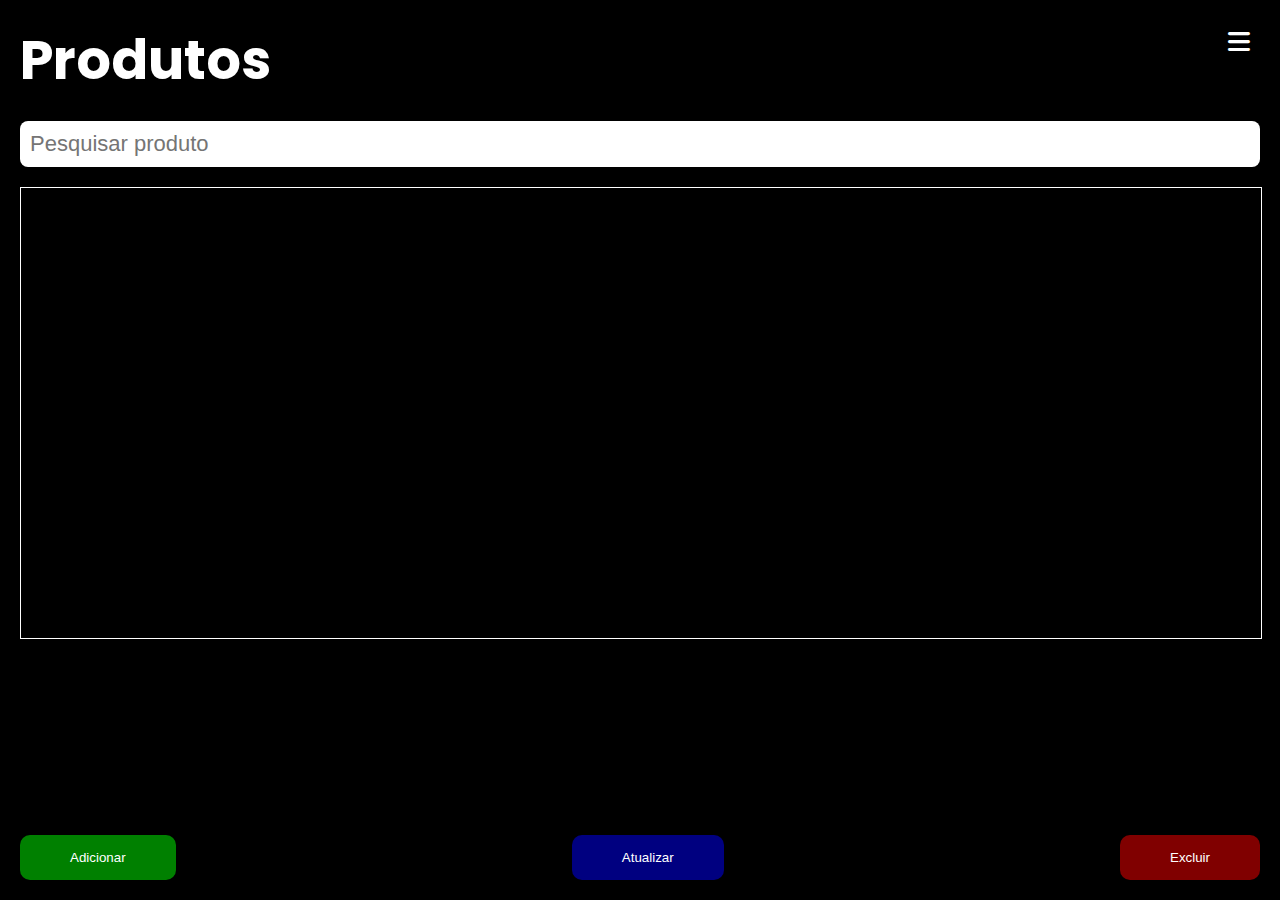
==== index.html @ 8ee1a20c "dashboard final version" ====
<!DOCTYPE html>
<html lang="pt-BR">
<head>
    <meta charset="UTF-8">
    <meta name="viewport" content="width=device-width, initial-scale=1.0">
    <title>Dashboard de Produtos</title>
    <link rel="stylesheet" href="style.css">
    <link rel="stylesheet" href="https://cdnjs.cloudflare.com/ajax/libs/font-awesome/6.4.2/css/all.min.css">
</head>
<body>
    <div class="container">
        <div class="openAside">
            <input type="checkbox" name="" id="openInputCheck">
            <label for="openInputCheck"><i class="fa fa-bars" id="openAsideBar"></i></label>
        </div>
        <aside class="sidebar">
            <div>
                <div class="logo">Logo do projeto</div>
                <nav>
                    <a href="#">Produto</a>
                </nav>
                <button class="exit-button">Sair</button>
            </div>
        </aside>
        <div class="asideblur"></div>
        <main class="main-content">
            <div>
                <header>
                    <h1>Produtos</h1>
                </header>
                <section>
                    <form>
                        <input type="search" class="search" placeholder="Pesquisar produto" onkeyup="searchProduct()">
                    </form>
                </section>
                <section id="product-list">
                </section>
            </div>
            <div>
                <footer class="actions">
                    <button class="add-button" onclick="addButton()">Adicionar</button>
                    <button class="update-button" onclick="editar()">Atualizar</button>
                    <button class="delete-button" onclick="excluir()">Excluir</button>
                </footer>
            </div>
        </main>
    </div>
    <div id="add-product-continer">
        <div class="add-product">
            <div id="add-close">
                <i class="fa fa-close"></i>
            </div>
            <h1 id="addtitle">Adicionar Produto</h1>
            <form id="productForm">
                <input type="text" id="productName" placeholder="Nome do Produto" />
                <input type="text" id="productPhrase" placeholder="Frase de efeito" maxlength="27">
                <input type="number" id="productPrice" placeholder="Preço" />
                <input type="url" id="productImage" placeholder="Link da imagem">
                <button type="button" id="addProductButton" onclick="addProduct()">Add</button>
            </form>
        </div>
    </div>
</body>
<script src="main.js"></script>
<script src="maintwo.js"></script>
</html>
---- style.css ----
@import url('https://fonts.googleapis.com/css2?family=Poppins:ital,wght@0,100;0,200;0,300;0,400;0,500;0,600;0,700;0,800;0,900;1,100;1,200;1,300;1,400;1,500;1,600;1,700;1,800;1,900&display=swap');

body {
    position: relative;
    margin: 0 auto;
    font-family: "Poppins", sans-serif;
    background-color: #000000;
    color: #fff;
    overflow: hidden;

    @media (max-width: 1000px) {
        .product-card {
            margin: 7px;
        }
        .main-content {
            padding-left: 5px;
            padding-right: 5px;
        }
    }
}

.container {
    display: flex;
    height: 100vh;
}

#openInputCheck {
    display: none;
}

#openAsideBar {
    position: absolute;
    top: 30px;
    right: 30px;
    font-size: 25px;
    cursor: pointer;

    &:hover {
        color: aqua;
        transition: 0.1s ease;
    }
}

.sidebar {
    position: absolute;
    z-index: 50;
    width: 200px;
    border-right: solid 1px white;
    box-shadow: 100vh 0 10px red;
    height: 120%;
    background-color: #2e2e2e;
    padding: 20px;
    display: none;
    flex-direction: column;
    justify-content: space-between;
}

.asideblur {
    display: none;
    position: absolute;
    z-index:25;
    width: 100%;
    height: 100%;
    backdrop-filter: blur(3px);
}

.logo {
    font-size: 18px;
    margin-bottom: 30px;
}

nav{
    margin-bottom: 20px;
    font-size: 22px;
}

nav a {
    display: inline-block;
    width: 80%;
    background-color: #141414;
    color: white;
    text-decoration: none;
    padding: 10px;
    border-radius: 15px;
    
}

.exit-button {
    position: absolute;
    background-color: #800000;
    width: 75%;
    color: white;
    border: none;
    border-radius: 10px;
    padding: 10px;
    cursor: pointer;
    font-size: 22px;
    bottom: 20px;
}

main {
    display: flex;
    flex-direction: column;
    justify-content: space-between;
}

.main-content {
    flex: 1;
    padding: 20px;
    background-color: #000000;
}

header h1 {
    font-size: 54px;
    margin-bottom: 20px;
    margin-top: 0;
}

.search {
    width: 100%;
    padding: 10px;
    margin-bottom: 20px;
    border: none;
    border-radius: 8px;
    font-size: 22px;
}

#product-list {
    border: solid 1px white;
    width: 100%;
    height: 450px;
    overflow-y: scroll;
    display: flex;
    flex-wrap: wrap;
}

.actions {
    margin-top: auto;
    margin-bottom: 0;
    display: flex;
    justify-content: space-between;
    font-size: 22px;
}

.add-button {
    background-color: #008000;
    color: white;
    padding: 15px 50px;
    border: none;
    border-radius: 10px;
    cursor: pointer;
}

.update-button {
    background-color: #000080;
    color: white;
    padding: 15px 50px;
    border: none;
    border-radius: 10px;
    cursor: pointer;
}

.delete-button {
    background-color: #800000;
    color: white;
    padding: 15px 50px;
    border: none;
    border-radius: 10px;
    cursor: pointer;
}

#add-product-continer {
    display: none;
    backdrop-filter: blur(3px);
    top: 0;
    align-items: center;
    justify-content: center;
    width: 100%;
    height: 100vh;
    z-index: 100;
    position: absolute;
}

.add-product {
    position: relative;
    display: flex;
    flex-direction: column;
    background-color: black;
    width: 500px;
    height: 500px;
    border: solid 1px white;
    align-items: center;
    justify-content: center;

    button {
        width: 300px;
        height: 35px;
        border-radius: 10px;
        background-color: blue;
        border: none;
    }
}

#productForm {
    display: flex;
    flex-direction: column;
    align-items: center;
    height: 300px;
    justify-content: space-between;

    input {
        width: 300px;
        height: 35px;
        border-radius: 10px;
        box-sizing: border-box;
        padding-left: 10px;
    }
}

.product-card{
    position: relative;
    padding: 10px;
    margin: 10px;
    width: 200px;
    height: 390px;
    text-align: center;
    border-radius: 10px;
    box-shadow: 0 0 10px white;

    h1, h2, h3 {
        margin: 0;
    }
}

.product-del {
    position: absolute;
    top: 0;
    display: none;
    z-index: 100;
    width: 100%;
    height: 100%;
    backdrop-filter: blur(2px);
    align-items: center;
}

.delThisProduct {
    width: 150px;
    height: 30px;
    border-radius: 10px;
    background-color: red;
    margin-left: 27px;
    cursor: pointer;
}

.product-edit {
    position: absolute;
    top: 0;
    display: none;
    z-index: 100;
    width: 100%;
    height: 100%;
    backdrop-filter: blur(2px);
    align-items: center;
}

.editThisProduct {
    width: 150px;
    height: 30px;
    border-radius: 10px;
    background-color: blue;
    margin-left: 27px;
    cursor: pointer;
}

#add-close {
    position: absolute;
    display: flex;
    align-items: end;
    width: 30px;
    height: 30px;
    top: 10px;
    right: 0;
    font-size: 30px;
    cursor: pointer;
}

.buttonMore {
    width: 90px;
    height: 35px;
    margin-right: 20px;
    background-color: rgb(32, 32, 255);
    border: none;
    border-radius: 17px;
    color: #fff;
    cursor: pointer;
}

#product-image {
    max-width: 200px;
    max-height: 200px;
}

#product-info {
    position: absolute;
    bottom: 10px;
}

#phrase {
    color: lightgray;
}

a {
    text-decoration: none;
    color: blue;
}
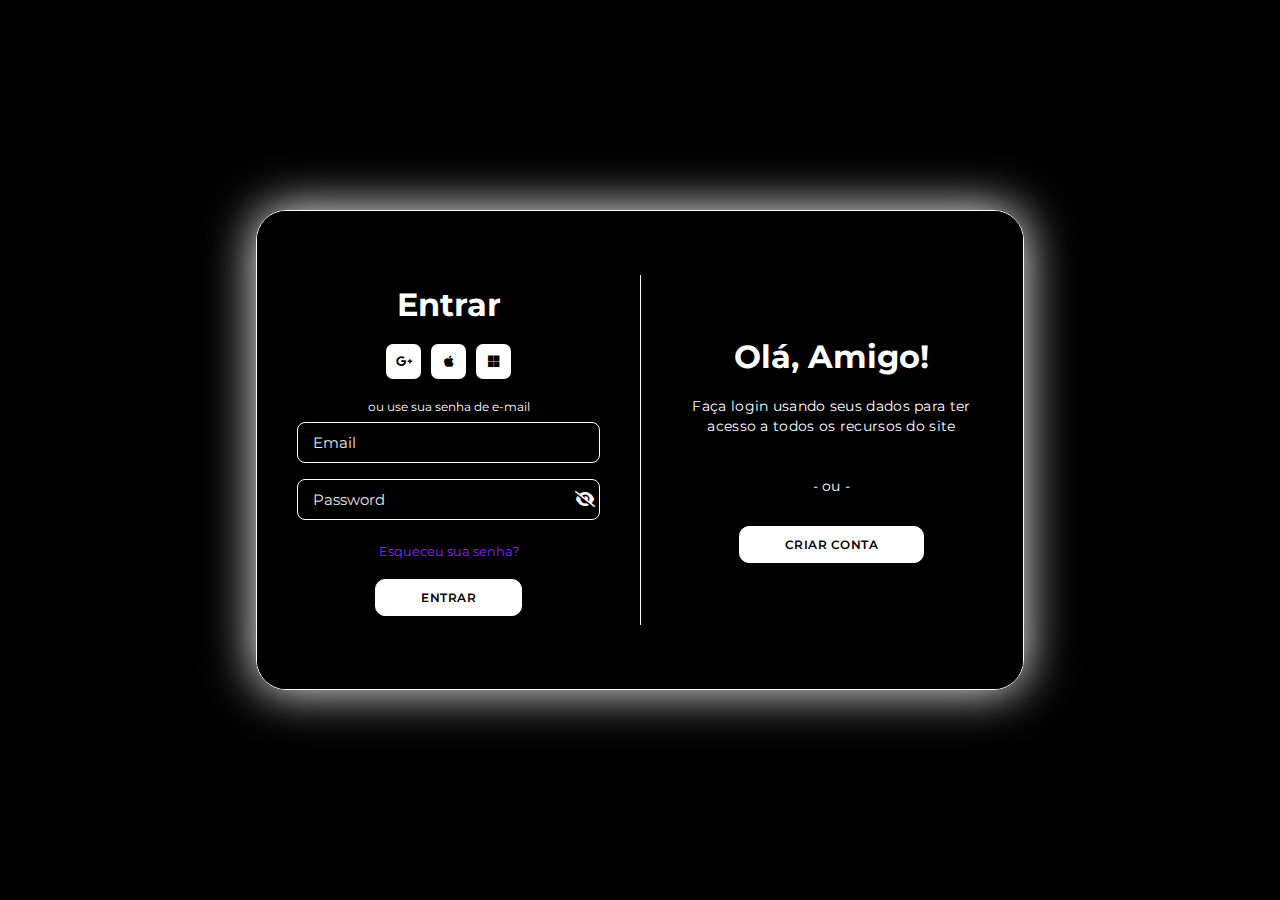
==== commit c97d9dd2: "Merge 3d1a7fbc37c096826421ec05534f76042e7781bb into c6b83d5810ca4e27edc4f514199e1f1f30f6797e" ====
--- a/index.html
+++ b/index.html
@@ -1,66 +1,91 @@
 <!DOCTYPE html>
-<html lang="pt-BR">
+<html lang="pt-br">
 <head>
     <meta charset="UTF-8">
+    <meta http-equiv="X-UA-Compatible" content="IE=edge">
     <meta name="viewport" content="width=device-width, initial-scale=1.0">
-    <title>Dashboard de Produtos</title>
-    <link rel="stylesheet" href="style.css">
     <link rel="stylesheet" href="https://cdnjs.cloudflare.com/ajax/libs/font-awesome/6.4.2/css/all.min.css">
+    <link rel="stylesheet" href="./src/style/style.css">
+    <link rel="icon" href="icon/icon.svg" type="image/x-icon">
+    <link rel="stylesheet" href="https://cdnjs.cloudflare.com/ajax/libs/font-awesome/6.4.2/css/all.min.css">
+    <title>Pagina de Login Moderna</title>
 </head>
 <body>
-    <div class="container">
-        <div class="openAside">
-            <input type="checkbox" name="" id="openInputCheck">
-            <label for="openInputCheck"><i class="fa fa-bars" id="openAsideBar"></i></label>
-        </div>
-        <aside class="sidebar">
-            <div>
-                <div class="logo">Logo do projeto</div>
-                <nav>
-                    <a href="#">Produto</a>
-                </nav>
-                <button class="exit-button">Sair</button>
-            </div>
-        </aside>
-        <div class="asideblur"></div>
-        <main class="main-content">
-            <div>
-                <header>
-                    <h1>Produtos</h1>
-                </header>
-                <section>
-                    <form>
-                        <input type="search" class="search" placeholder="Pesquisar produto" onkeyup="searchProduct()">
-                    </form>
-                </section>
-                <section id="product-list">
-                </section>
-            </div>
-            <div>
-                <footer class="actions">
-                    <button class="add-button" onclick="addButton()">Adicionar</button>
-                    <button class="update-button" onclick="editar()">Atualizar</button>
-                    <button class="delete-button" onclick="excluir()">Excluir</button>
-                </footer>
-            </div>
-        </main>
-    </div>
-    <div id="add-product-continer">
-        <div class="add-product">
-            <div id="add-close">
-                <i class="fa fa-close"></i>
-            </div>
-            <h1 id="addtitle">Adicionar Produto</h1>
-            <form id="productForm">
-                <input type="text" id="productName" placeholder="Nome do Produto" />
-                <input type="text" id="productPhrase" placeholder="Frase de efeito" maxlength="27">
-                <input type="number" id="productPrice" placeholder="Preço" />
-                <input type="url" id="productImage" placeholder="Link da imagem">
-                <button type="button" id="addProductButton" onclick="addProduct()">Add</button>
+    <div class="lineCenter"></div>
+    <div class="container" id="container">
+        <div class="form-container sign-up" id="sign-up">
+            <form>
+                <h1>Criar conta</h1>
+                <div class="social-icons">
+                    <a href="#" class="icon">
+                        <i class="fa-brands fa-google-plus-g"></i>
+                    </a>
+                    <a href="#" class="icon"><i class="fa-brands fa-apple"></i></a>
+                    <a href="#" class="icon">
+                        <i class="fa-brands fa-microsoft"></i>
+                    </a>
+                </div>
+                <span> ou use seu e-mail para cadastro </span>
+                <input type="text" 
+                placeholder="Name" id="name">
+                <input type="email" 
+                placeholder="Email" maxlength="50" id="email">
+                <div class="pass">
+                    <input type="password" 
+                    placeholder="Password" id="password" class="password" maxlength="18">
+                    <input type="checkbox" name="" id="checkview">
+                    <label for="checkview"><i id="magicEye" class="fa fa-eye-slash"></i></label>
+                </div>
+                <button onclick="register(event)">Inscrever-se</button>
+                <a class="phonelink" id="cellviewlink2" href="#">Já tem uma conta?</a>
             </form>
         </div>
-    </div>
+        <div class="form-container sign-in" id="sign-in">
+            <form>
+                <h1>Entrar</h1>
+                <div class="social-icons">
+                    <a href="#" class="icon">
+                        <i class="fa-brands fa-google-plus-g"></i>
+                    </a>
+                    <a href="#" class="icon"><i class="fa-brands fa-apple"></i>
+                    </a>
+                    <a href="" class="icon"><i class="fa-brands fa-microsoft"></i>
+                    </a>
+                </div>
+                <span> ou use sua senha de e-mail </span>
+                <input type="text" 
+                placeholder="Email" id="user">
+                <div class="pass2">
+                    <input type="password" 
+                    placeholder="Password" id="password2">
+                    <input type="checkbox" id="checkview2">
+                    <label for="checkview2"><i id="magicEye2" class="fa fa-eye-slash"></i></label>
+                </div>
+                <a href="./src/subHTML/recovery.html">Esqueceu sua senha?</a>
+                <button onclick="entrar(event)">Entrar</button>
+                <a class="phonelink" id="cellviewlink1" href="#">Não tem uma conta?</a>
+            </form>
+        </div>
+        <div class="toggle-container">
+            <div class="toggle">
+                <div class="toggle-panel toggle-left">
+                    <h1>Bem Vindo!</h1>
+                    <p>Insira seus dados pessoais
+                     para usar todos os recursos do site</p>
+                     <p>- ou -</p>
+                    <button class="hidden" id="login">Entrar</button>
+                </div>
+                <div class="toggle-panel toggle-right">
+                    <h1>Olá, Amigo!</h1>
+                    <p>Faça login usando seus dados
+                     para ter acesso a todos os recursos do site</p>
+                     <p>- ou -</p>
+                    <button class="hidden" id="register">Criar conta</button>
+                </div>
+            </div>
+        </div>
+   </div>
 </body>
-<script src="main.js"></script>
-<script src="maintwo.js"></script>
+<script src="./src/script/script.js"></script>
+<script src="./src/script/connection.js"></script>
 </html>--- a/src/style/style.css
+++ b/src/style/style.css
@@ -0,0 +1,316 @@
+@import url('https://fonts.googleapis.com/css2?family=Montserrat:wght@300;400;500;600;700&display=swap');
+
+*{
+    margin: 0;
+    padding: 0;
+    box-sizing: border-box;
+    font-family: 'Montserrat', sans-serif;
+}
+
+body{
+    background-color: black;
+    overflow: hidden;
+    display: flex;
+    align-items: center;
+    justify-content:center;
+    flex-direction: column;
+    height: 100vh;
+
+    @media (max-width: 700px) {
+        .container {
+            width: 350px;
+            min-width: 250px;
+        }
+
+        form {
+            width: 200%;
+        }
+
+        .lineCenter {
+            display: none;
+        }
+
+        .toggle-container {
+            display: none;
+        }
+
+        .phonelink {
+            display: unset;
+        }
+
+        .sign-in {
+            position: absolute;
+            z-index: 10;
+            opacity: 9;
+        }
+
+        .sign-up {
+            position: absolute;
+            z-index: 5;
+            opacity: 9;
+        }
+    }
+}
+
+.container{
+    border-radius: 30px;
+    position: relative;
+    overflow: hidden;
+    width: 768px;
+    max-width: 100%;
+    min-height: 480px;
+    border: solid 1px white;
+    box-shadow: 0 0px 50px white;
+}
+
+.lineCenter {
+    position: absolute;
+    z-index: 9000;
+    width: 1px;
+    height: 350px;
+    background-color: white;
+}
+
+.phonelink{
+    display: none;
+}
+
+.container p{
+    font-size: 14px;
+    line-height: 20px;
+    letter-spacing: 0.3px;
+    margin: 20px 0;
+}
+
+.container span{
+    font-size: 12px;
+}
+
+.container a{
+    color: blueviolet;
+    font-size: 13px;
+    text-decoration: none;
+    margin: 15px 0 10px;
+}
+
+.container a:hover{
+    color: aqua;
+    transition: 0.2s ease;
+}
+
+.container button{
+    background-color: #fff;
+    color: #000;
+    font-size: 12px;
+    padding: 10px 45px;
+    border: 1px solid white;
+    border-radius: 10px;
+    text-transform: uppercase;
+    font-weight: 600;
+    letter-spacing: 0.5px;
+    margin-top: 10px;
+    cursor: pointer;
+}
+
+.container button:hover {
+    box-shadow: 0 0 15px white;
+    border-color: aqua;
+    transition: 0.1s ease;
+}
+
+.container button:active {
+    background-color: transparent;
+    border-color: #fff;
+    color: white;
+}
+
+.container button.hidden:hover {
+    border-color: aqua;
+    transition: 0.3s ease;
+}
+
+.container form{
+    background-color: black;
+    color: white;
+    display: flex;
+    align-items: center;
+    justify-content: center;
+    text-align: center;
+    flex-direction: column;
+    padding: 0 40px;
+    height: 100%;
+}
+
+.container input{
+    background-color: transparent;
+    border: solid 1px white;
+    margin: 8px 0;
+    padding: 10px 15px;
+    font-size: 15px;
+    border-radius: 8px;
+    width: 100%;
+    outline: none;
+    color: aqua;
+}
+
+.container input:-webkit-autofill {
+  -webkit-text-fill-color: aqua;
+  -webkit-box-shadow: 0 0 0px 30px black inset;
+  border-color: aqua;
+}
+
+.container input::placeholder {
+    color: #e6e6e6;
+}
+
+.container input:hover {
+    transition: 0.3s ease;
+    border-color: aqua;
+    box-shadow: 0 0 15px white;
+}
+
+.container .pass, .pass2 {
+    width: 100%;
+    position: relative;
+}
+
+.container .pass #checkview, #checkview2{
+    display: none;
+}
+
+#magicEye, #magicEye2 {
+    position: absolute;
+    right: 5px;
+    top: 20px;
+}
+
+#magicEye:hover, #magicEye2:hover {
+    color: #70ff63;;
+}
+
+.form-container{
+    position: absolute;
+    top: 0;
+    height: 100%;
+    transition: all 0.6s ease ease-in-out;
+}
+
+.sign-in{
+    left: 0;
+    width: 50%;
+    z-index: 2;
+}
+
+.container.active .sign-in{
+    transform: translateX(100%);
+}
+
+.sign-up{
+    left: 0;
+    width: 50%;
+    opacity: 0;
+    z-index: 1;
+}
+
+.container.active .sign-up{
+    transform: translateX(100%);
+    opacity: 1;
+    z-index: 5;
+    animation: move 0.6s;
+}
+
+@keyframes move{
+    0%, 49.99%{
+        opacity: 0;
+        z-index: 1;
+    }
+    50%, 100%{
+        opacity: 1;
+        z-index: 5;
+    }
+}
+
+.social-icons{
+    margin: 20px 0;
+}
+
+.social-icons a{
+    background-color: white;
+    border-radius: 20%;
+    color: black;
+    display: inline-flex;
+    justify-content: center;
+    align-items: center;
+    margin: 0 3px;
+    width: 35px;
+    height: 35px;
+}
+
+.social-icons a:hover {
+    box-shadow: 0 0 15px white;
+    color: #000;
+}
+
+.toggle-container{
+    position: absolute;
+    top: 0;
+    left: 50%;
+    width: 50%;
+    height: 100%;
+    overflow: hidden;
+    transition: all 0.6s ease-in-out;
+    border-radius: 150px 0 0 100px;
+    z-index: 1000;
+}
+
+.container.active .toggle-container{
+    transform: translateX(-100%);
+    border-radius: 0 150px 100px 0 ;
+}
+
+.toggle{
+    height: 100%;
+    background-color: black;
+    color: #fff;
+    position: relative;
+    left: -100%;
+    height: 100%;
+    width: 200%;
+    transform: translateX(0);
+    transition: all 0.6s ease-in-out;
+}
+
+.container.active .toggle{
+    transform: translateX(50%);
+}
+
+.toggle-panel{
+    position: absolute;
+    width: 50%;
+    height: 100%;
+    display: flex;
+    align-items: center;
+    justify-content: center;
+    flex-direction: column;
+    padding: 0 30px;
+    text-align: center;
+    top: 0;
+    transform: translateX(0);
+    transition: all 0.6s ease-in-out;
+}
+
+.toggle-left{
+    transform: translateX(-200%);
+}
+
+.container.active .toggle-left{
+    transform: translateX(0);
+}
+
+.toggle-right{
+    right: 0;
+    transform: translateX(0);
+}
+.container.active .toggle-right{
+    transform: translateX(200%);
+}